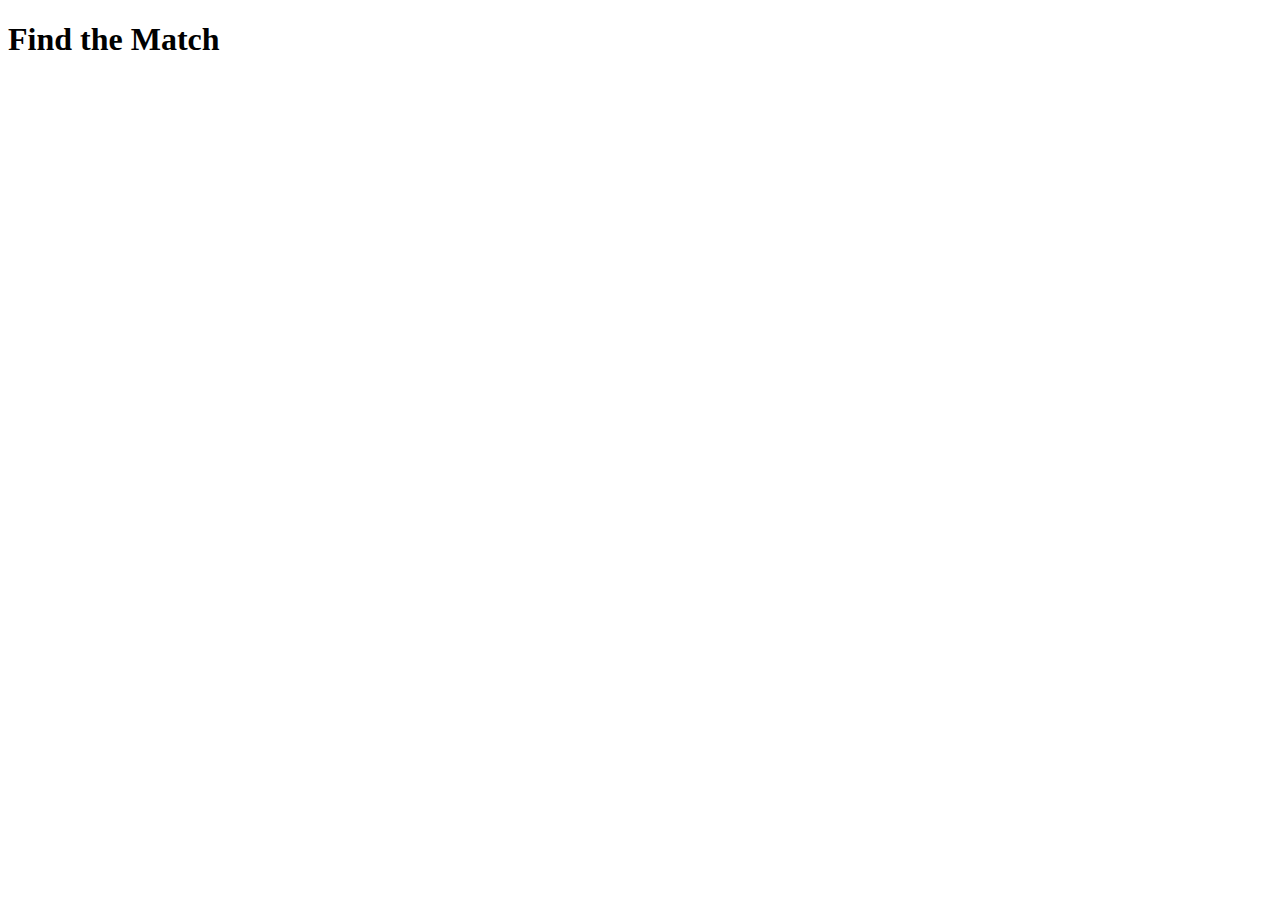
==== 4 card game/index.html @ 658db83b "starting new mini project" ====
<!DOCTYPE html>
<html lang="en">
<head>
    <meta charset="UTF-8">
    <meta name="viewport" content="width=device-width, initial-scale=1.0">
    <title>4 Card Game</title>
</head>
<body>
    <div class="wrapper">
        <h1>Find the Match</h1>
        <div class="box">
            <div class="images">
            </div>
        </div>
    </div>
</body>
</html>
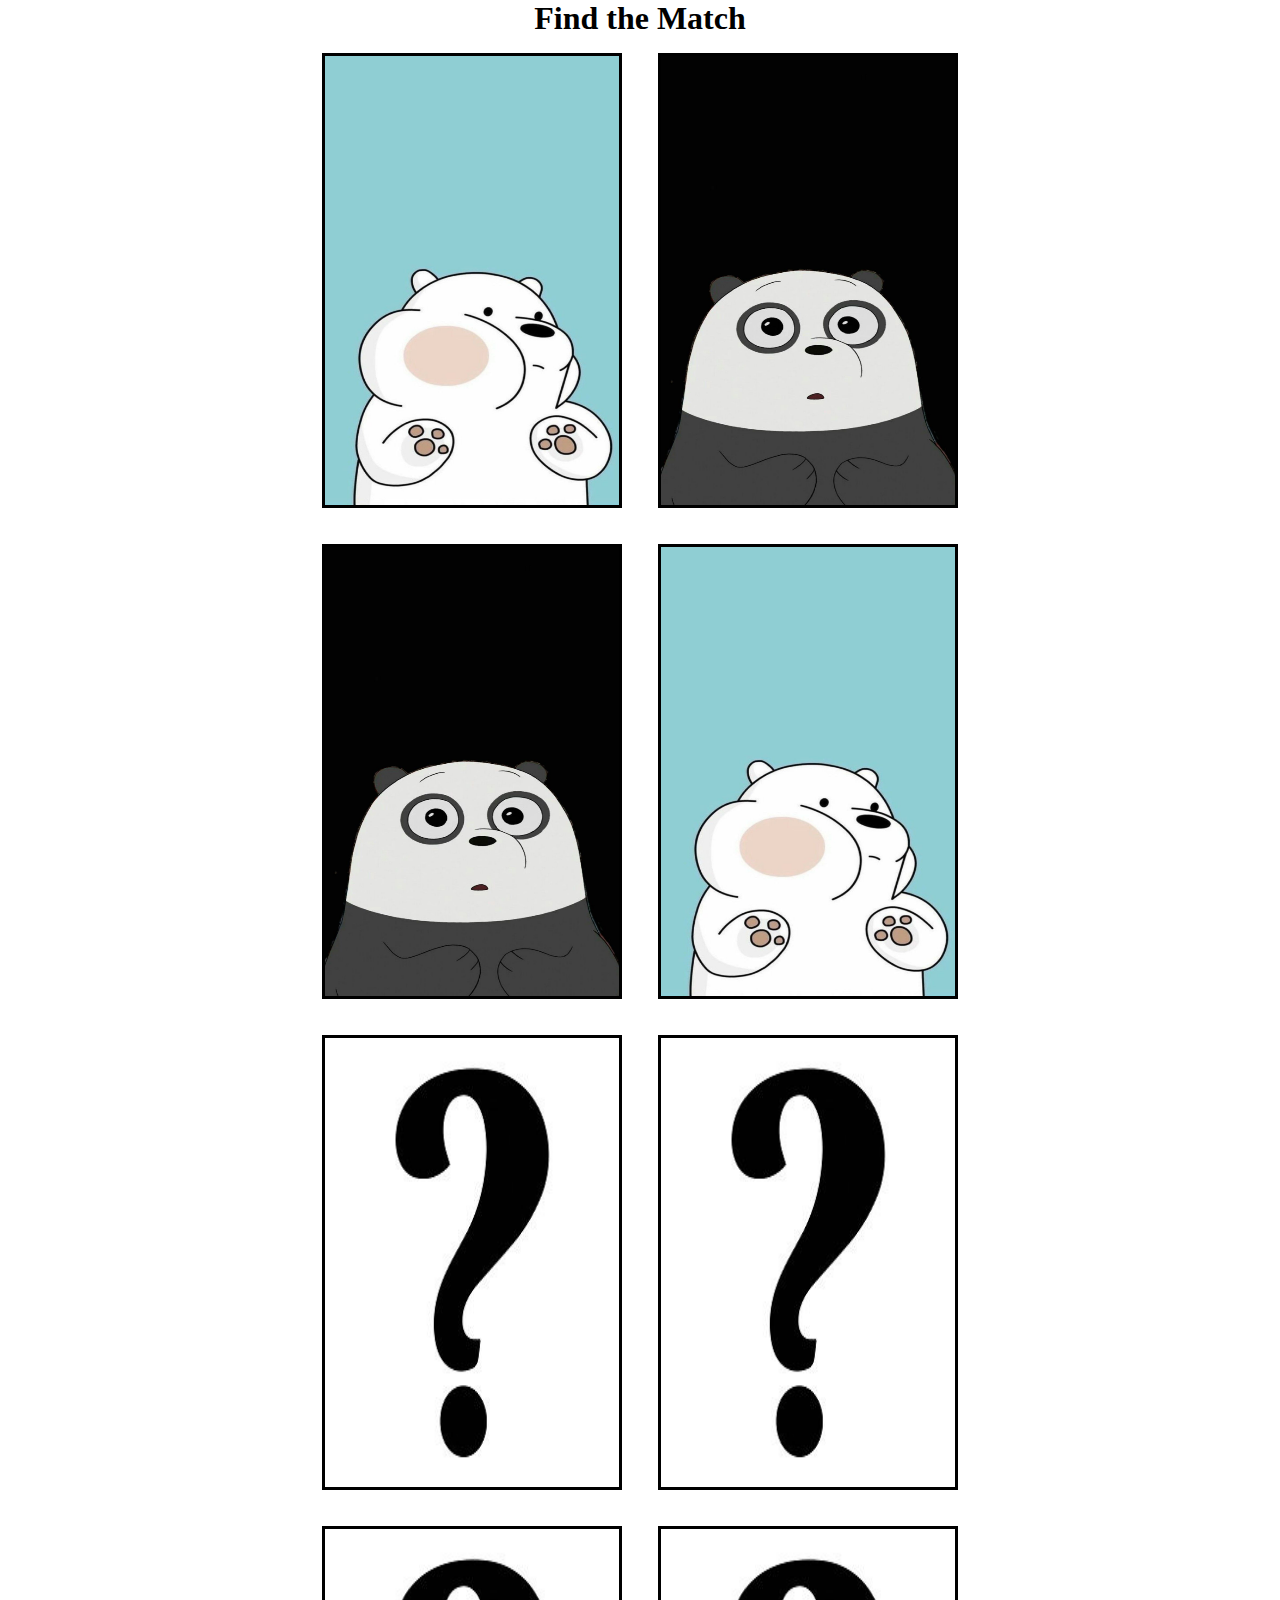
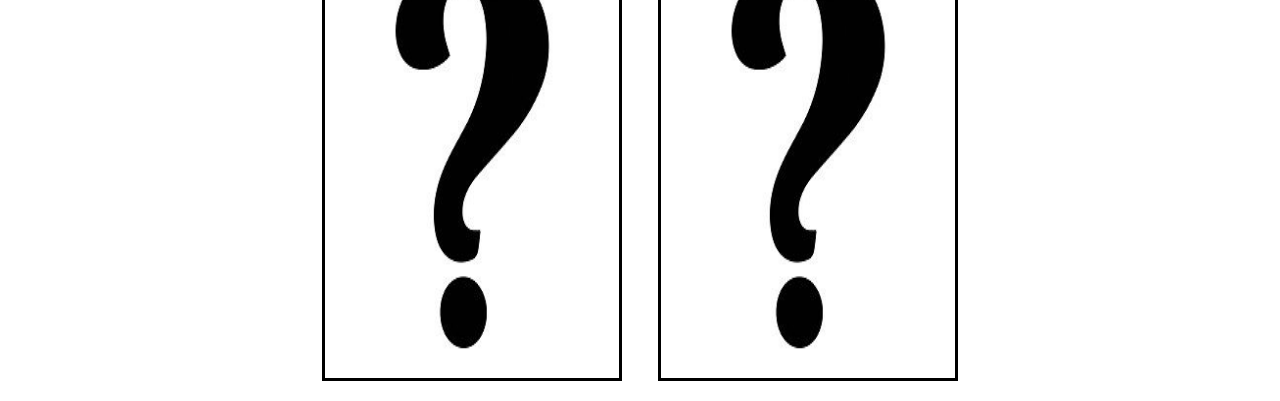
==== commit 2a16b5f3: "added images that will be used for this project. will be using previous challenges for help." ====
--- a/4 card game/index.html
+++ b/4 card game/index.html
@@ -1,17 +1,48 @@
 <!DOCTYPE html>
 <html lang="en">
+
 <head>
     <meta charset="UTF-8">
     <meta name="viewport" content="width=device-width, initial-scale=1.0">
+    <link rel="stylesheet" href="style.css">
     <title>4 Card Game</title>
 </head>
+
 <body>
     <div class="wrapper">
-        <h1>Find the Match</h1>
-        <div class="box">
-            <div class="images">
+        <header>
+            <h1>Find the Match</h1>
+        </header>
+        <div class="image-show">
+            <div class="box">
+                <div class="images">
+                    <div class="top show">
+                        <img src="./img/panda.jpg" alt="panda">
+                        <img src="./img/bear.jpg" alt="bear">
+                    </div>
+
+                    <div class="bottom show">
+                        <img src="./img/bear.jpg" alt="bear">
+                        <img src="./img/panda.jpg" alt="panda">
+                    </div>
+                </div>
+            </div>
+        </div>
+    </div>
+
+    <div class="img-no-show">
+        <div class="images">
+            <div class="top no-show">
+                <img src="./img/questionmark.jpg" alt="question mark">
+                <img src="./img/questionmark.jpg" alt="question mark">
+            </div>
+
+            <div class="bottom no-show">
+                <img src="./img/questionmark.jpg" alt="question mark">
+                <img src="./img/questionmark.jpg" alt="question mark">
             </div>
         </div>
     </div>
 </body>
+
 </html>--- a/4 card game/style.css
+++ b/4 card game/style.css
@@ -0,0 +1,28 @@
+* {
+    margin: 0;
+    padding: 0;
+    box-sizing: border-box;
+}
+
+body {
+    min-height: 100vh;
+    display: flex;
+    flex-direction: column;
+    align-items: center;
+}
+
+h1 {
+    text-align: center;
+}
+
+img {
+    height: 455px;
+    width: 300px;
+    cursor: pointer;
+    border: solid 3px black;
+}
+
+.show img,
+.no-show img {
+    margin: 1rem 1rem;
+}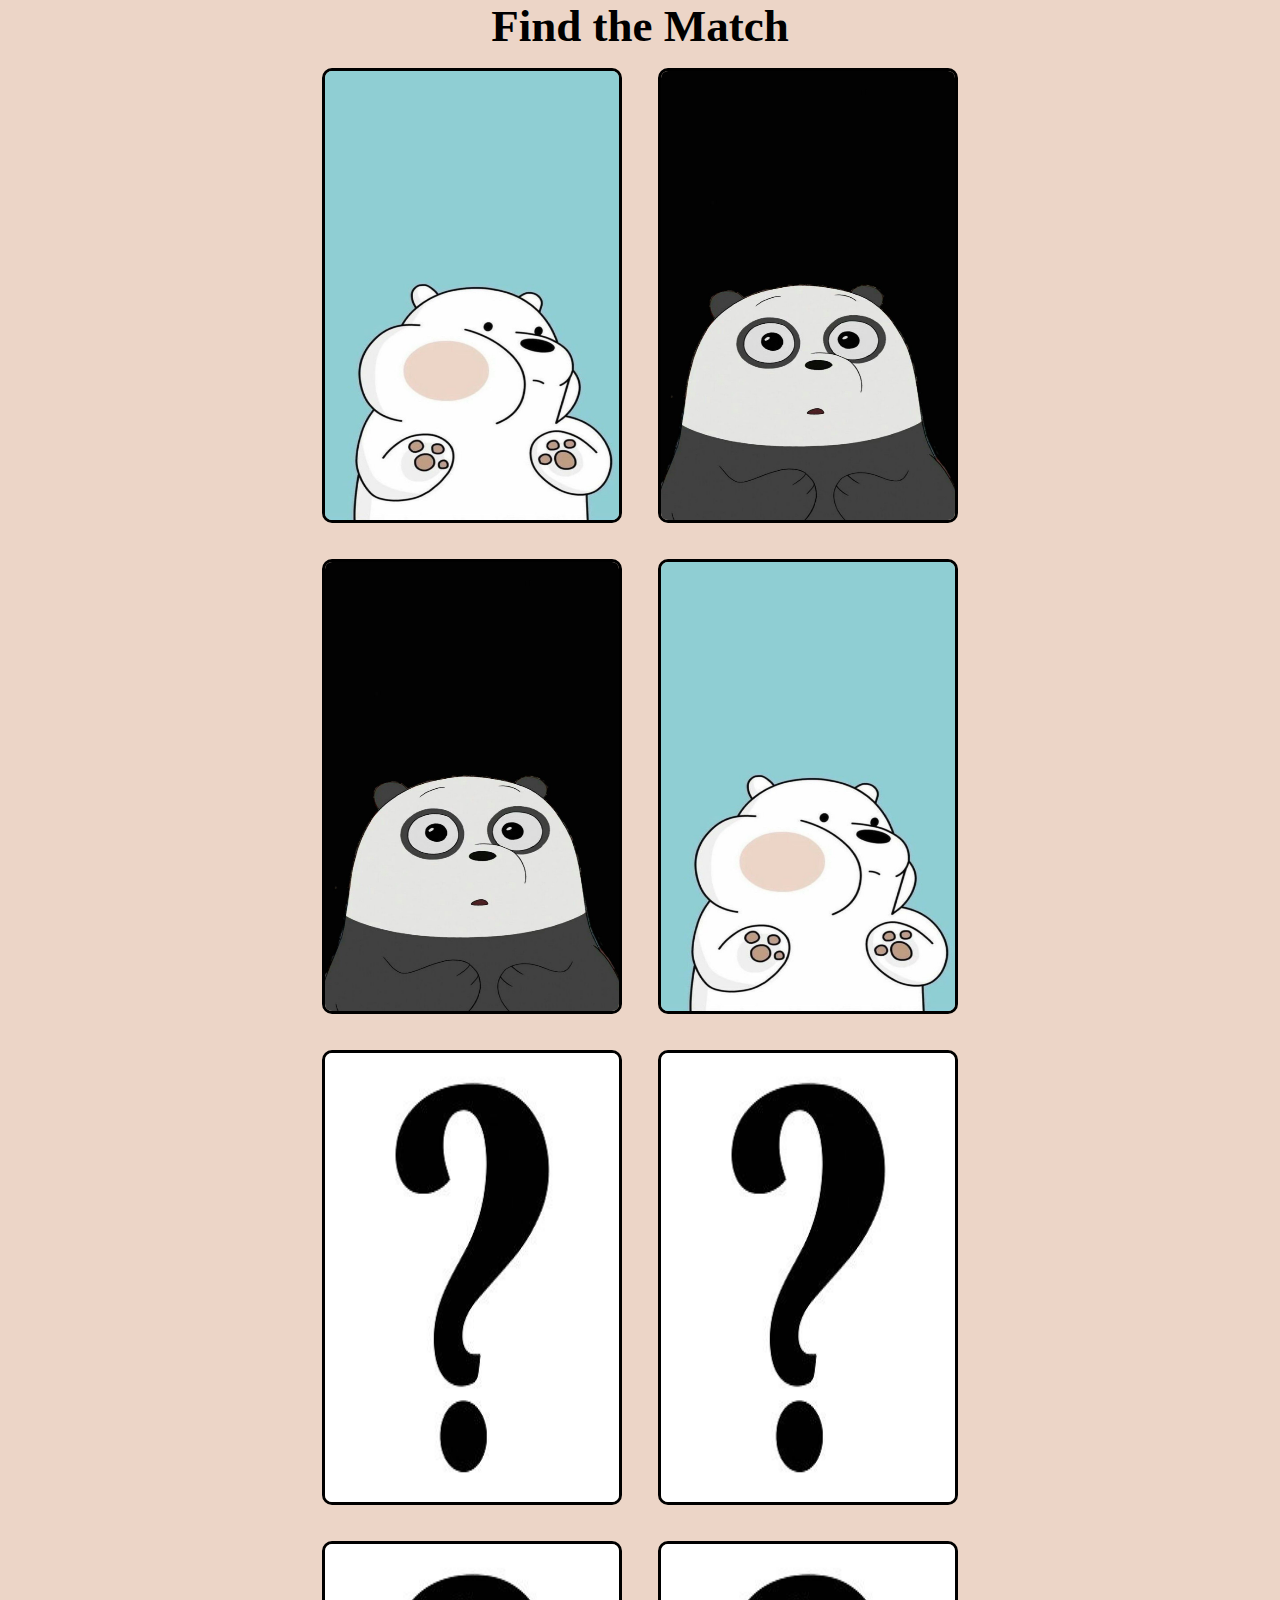
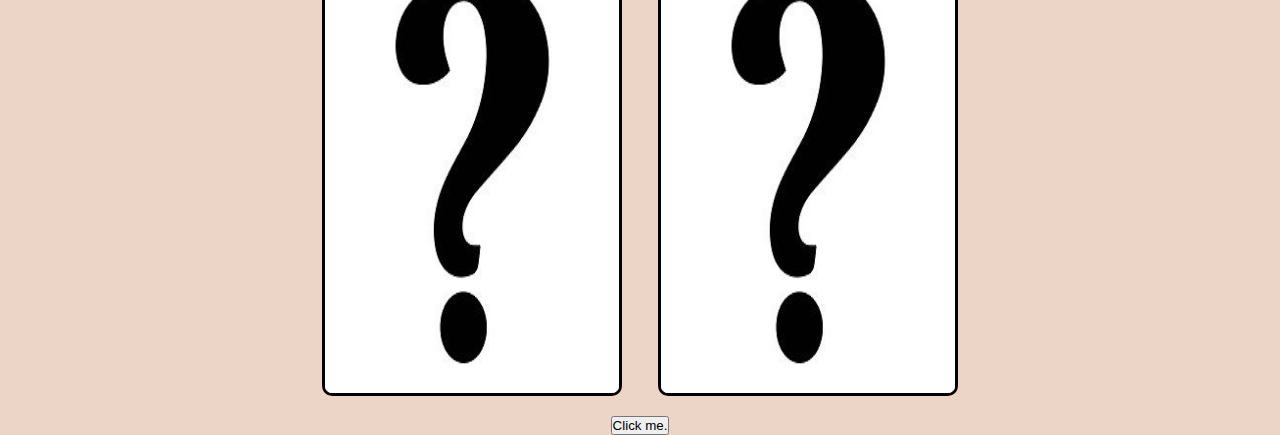
==== commit 2d66ab09: "starting re-make" ====
--- a/4 card game/index.html
+++ b/4 card game/index.html
@@ -43,6 +43,10 @@
             </div>
         </div>
     </div>
+    <button 
+onclick
+="alert('Hello')">Click me.</button>
+    <script src="./script.js"></script>
 </body>
 
 </html>--- a/4 card game/style.css
+++ b/4 card game/style.css
@@ -1,3 +1,8 @@
+:root {
+    --black: black;
+    --coral: #ecd5c7;
+}
+
 * {
     margin: 0;
     padding: 0;
@@ -9,10 +14,12 @@
     display: flex;
     flex-direction: column;
     align-items: center;
+    background: var(--coral);
 }
 
 h1 {
     text-align: center;
+    font-size: 45px;
 }
 
 img {
@@ -20,6 +27,7 @@
     width: 300px;
     cursor: pointer;
     border: solid 3px black;
+    border-radius: 10px;
 }
 
 .show img,
